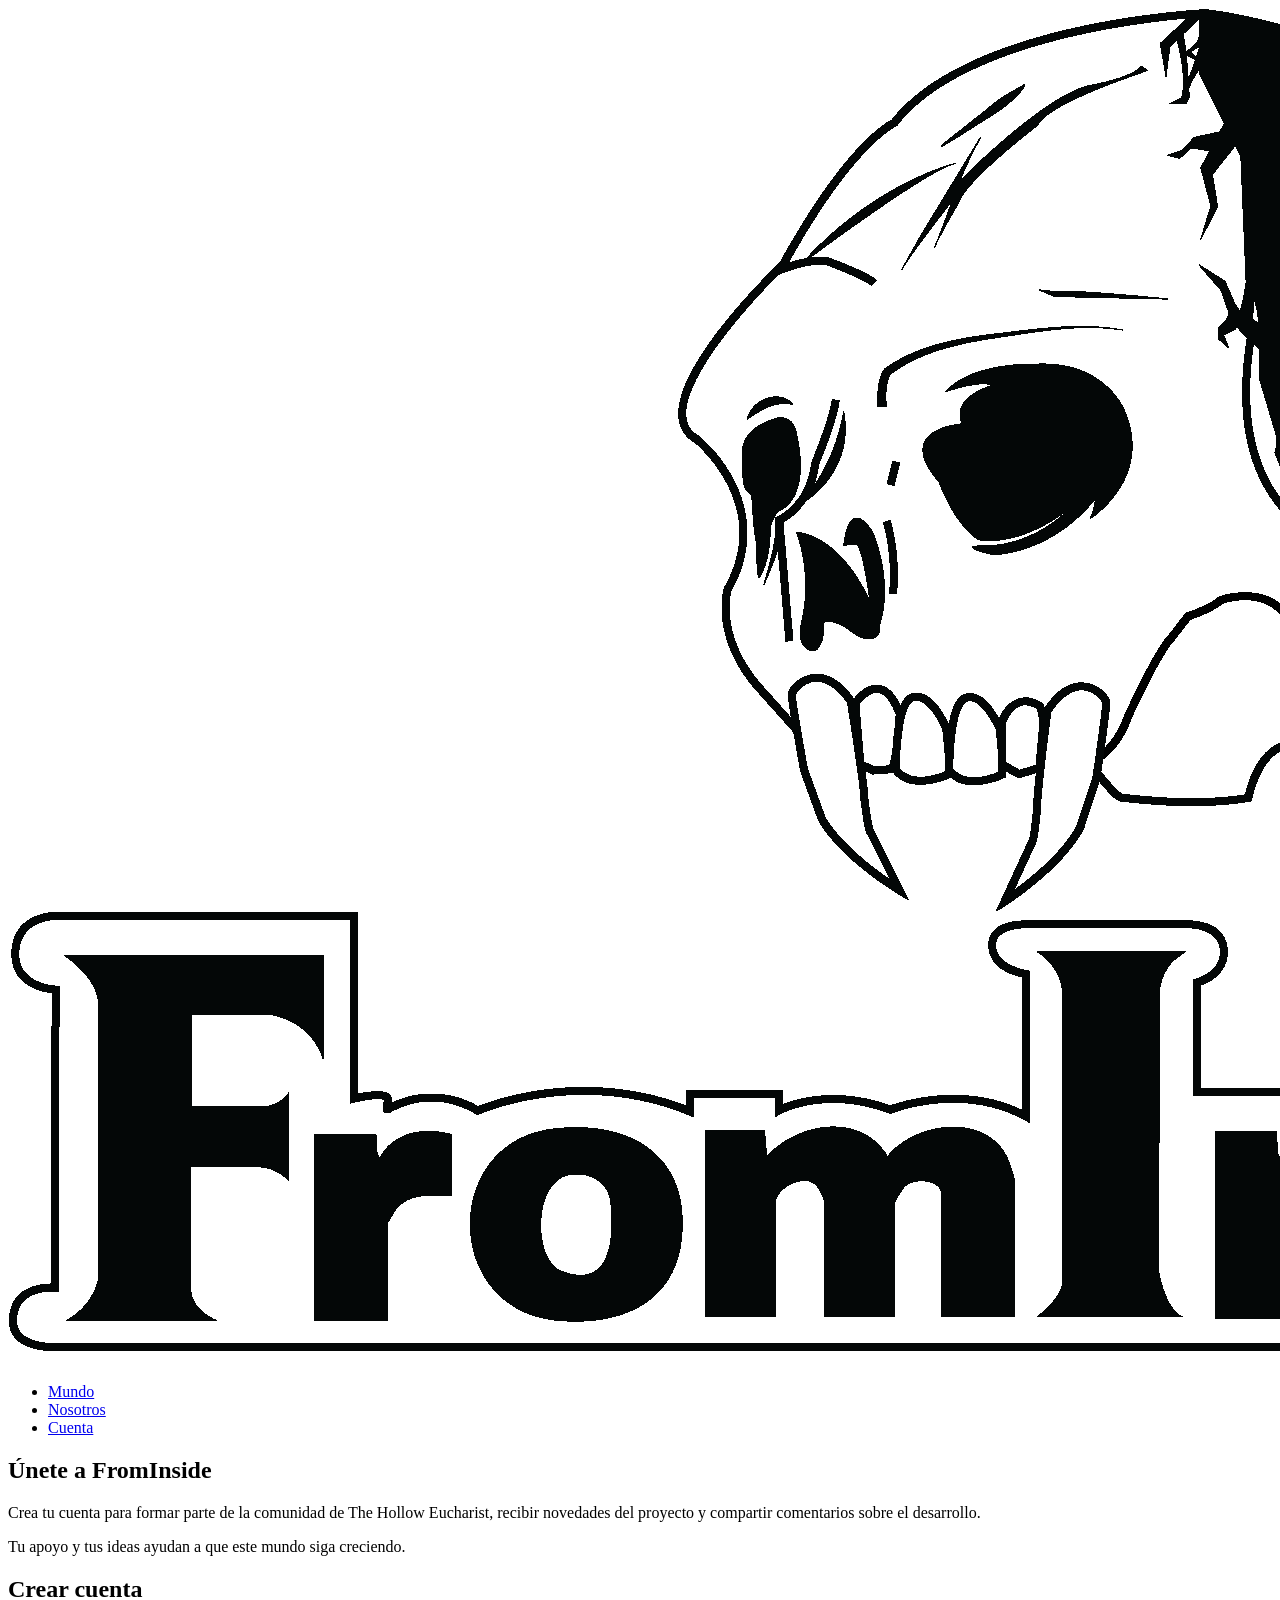
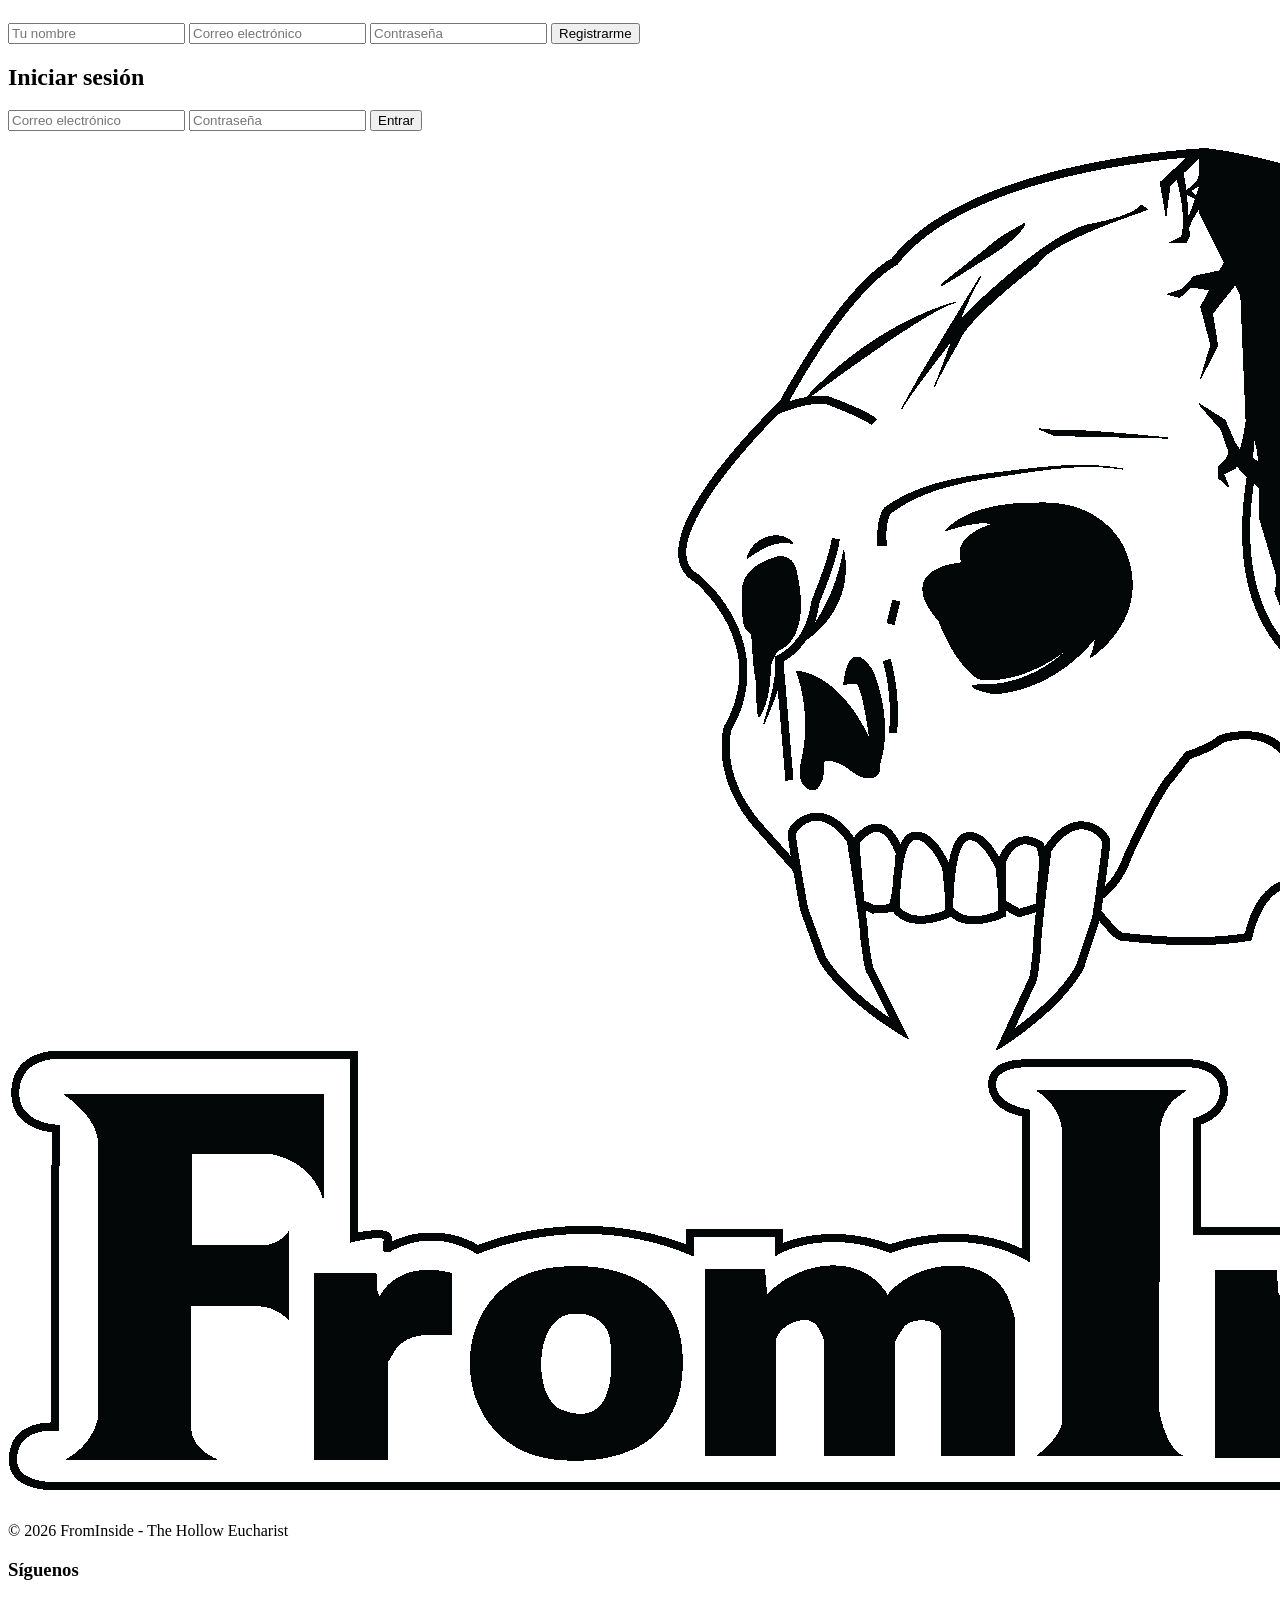
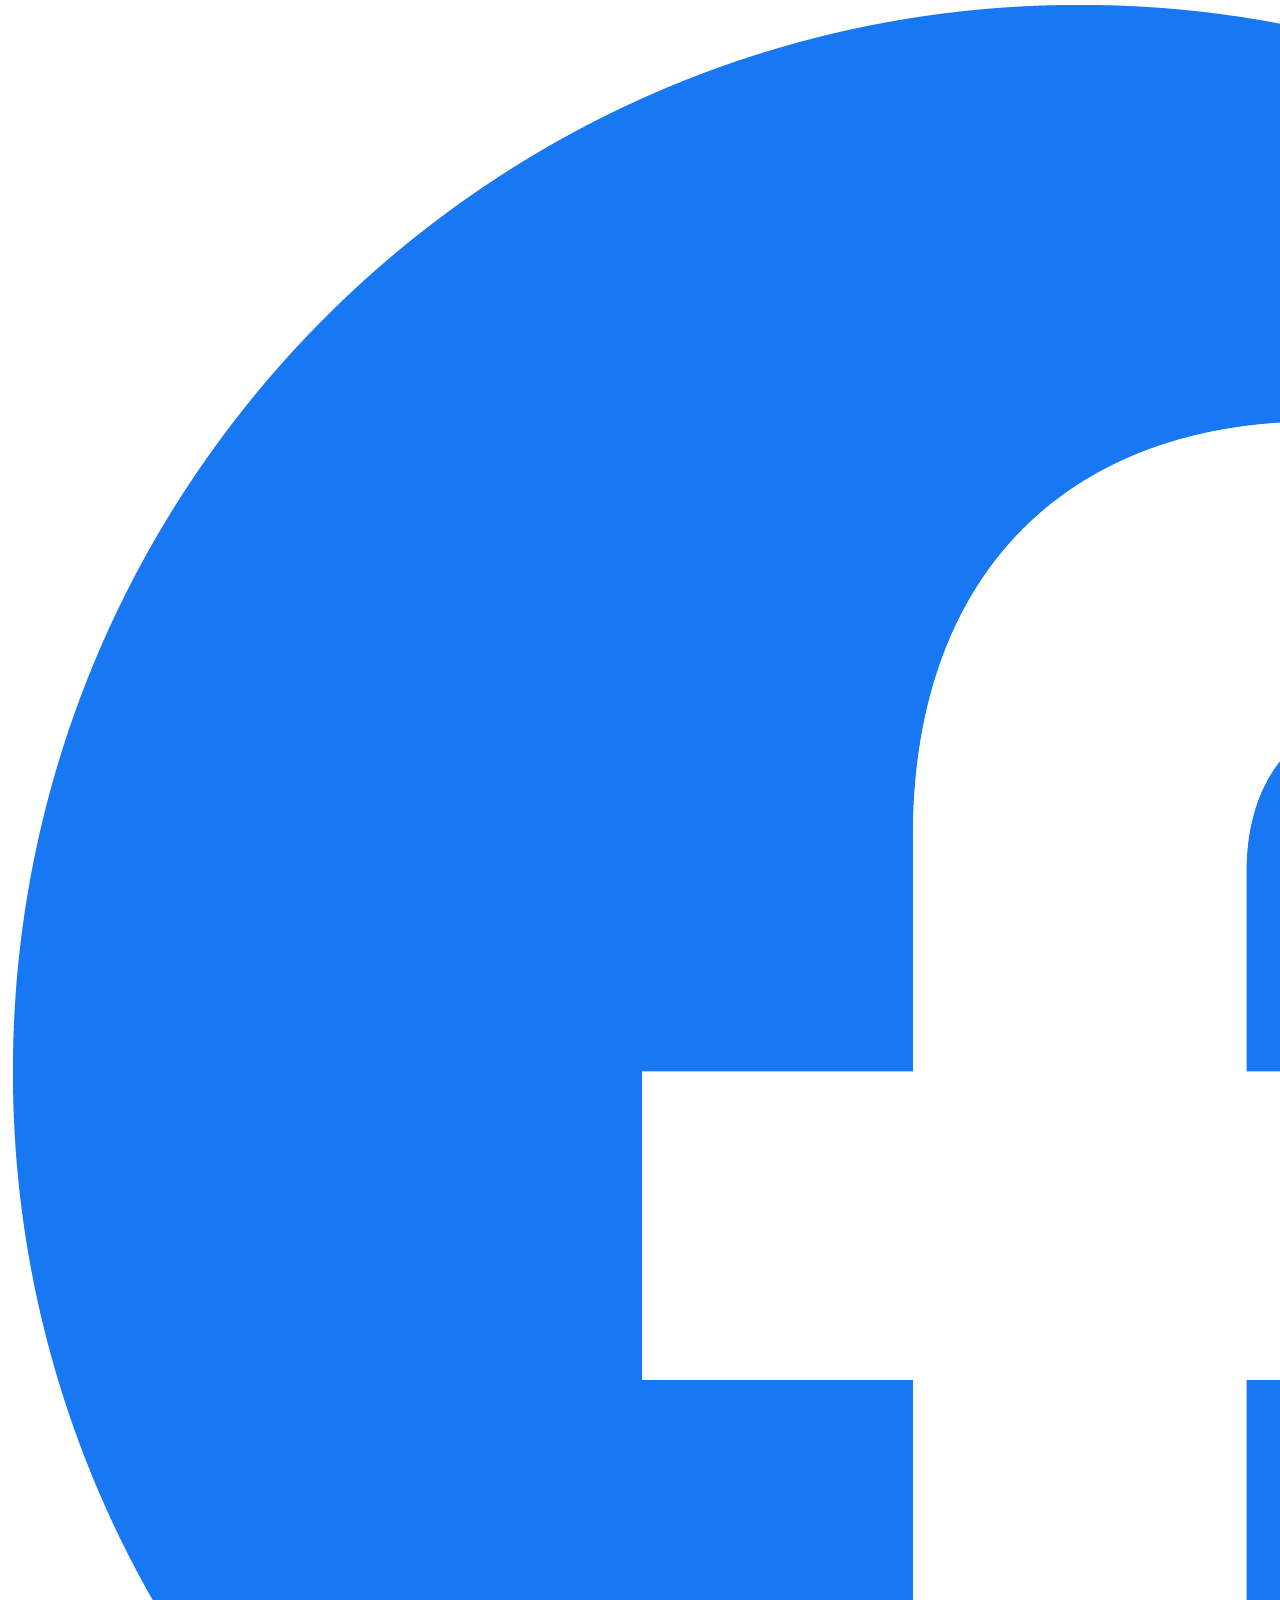
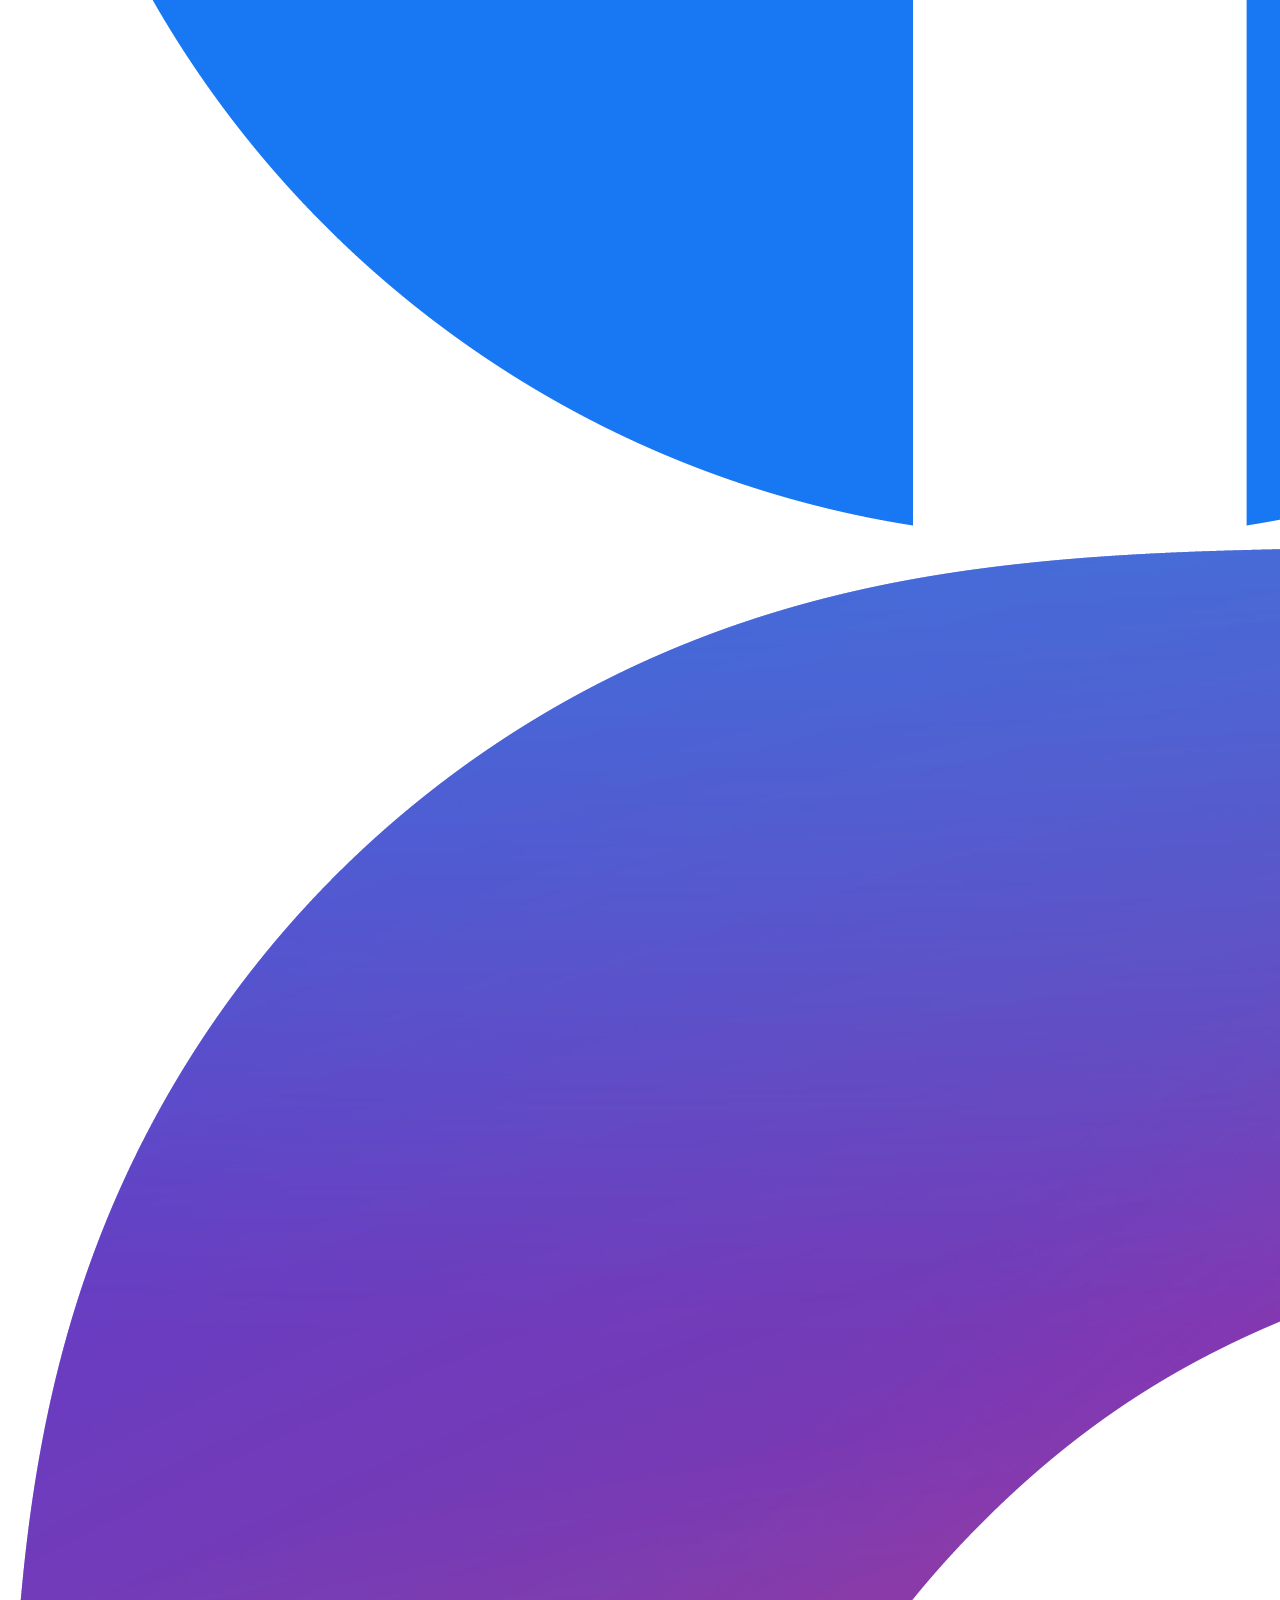
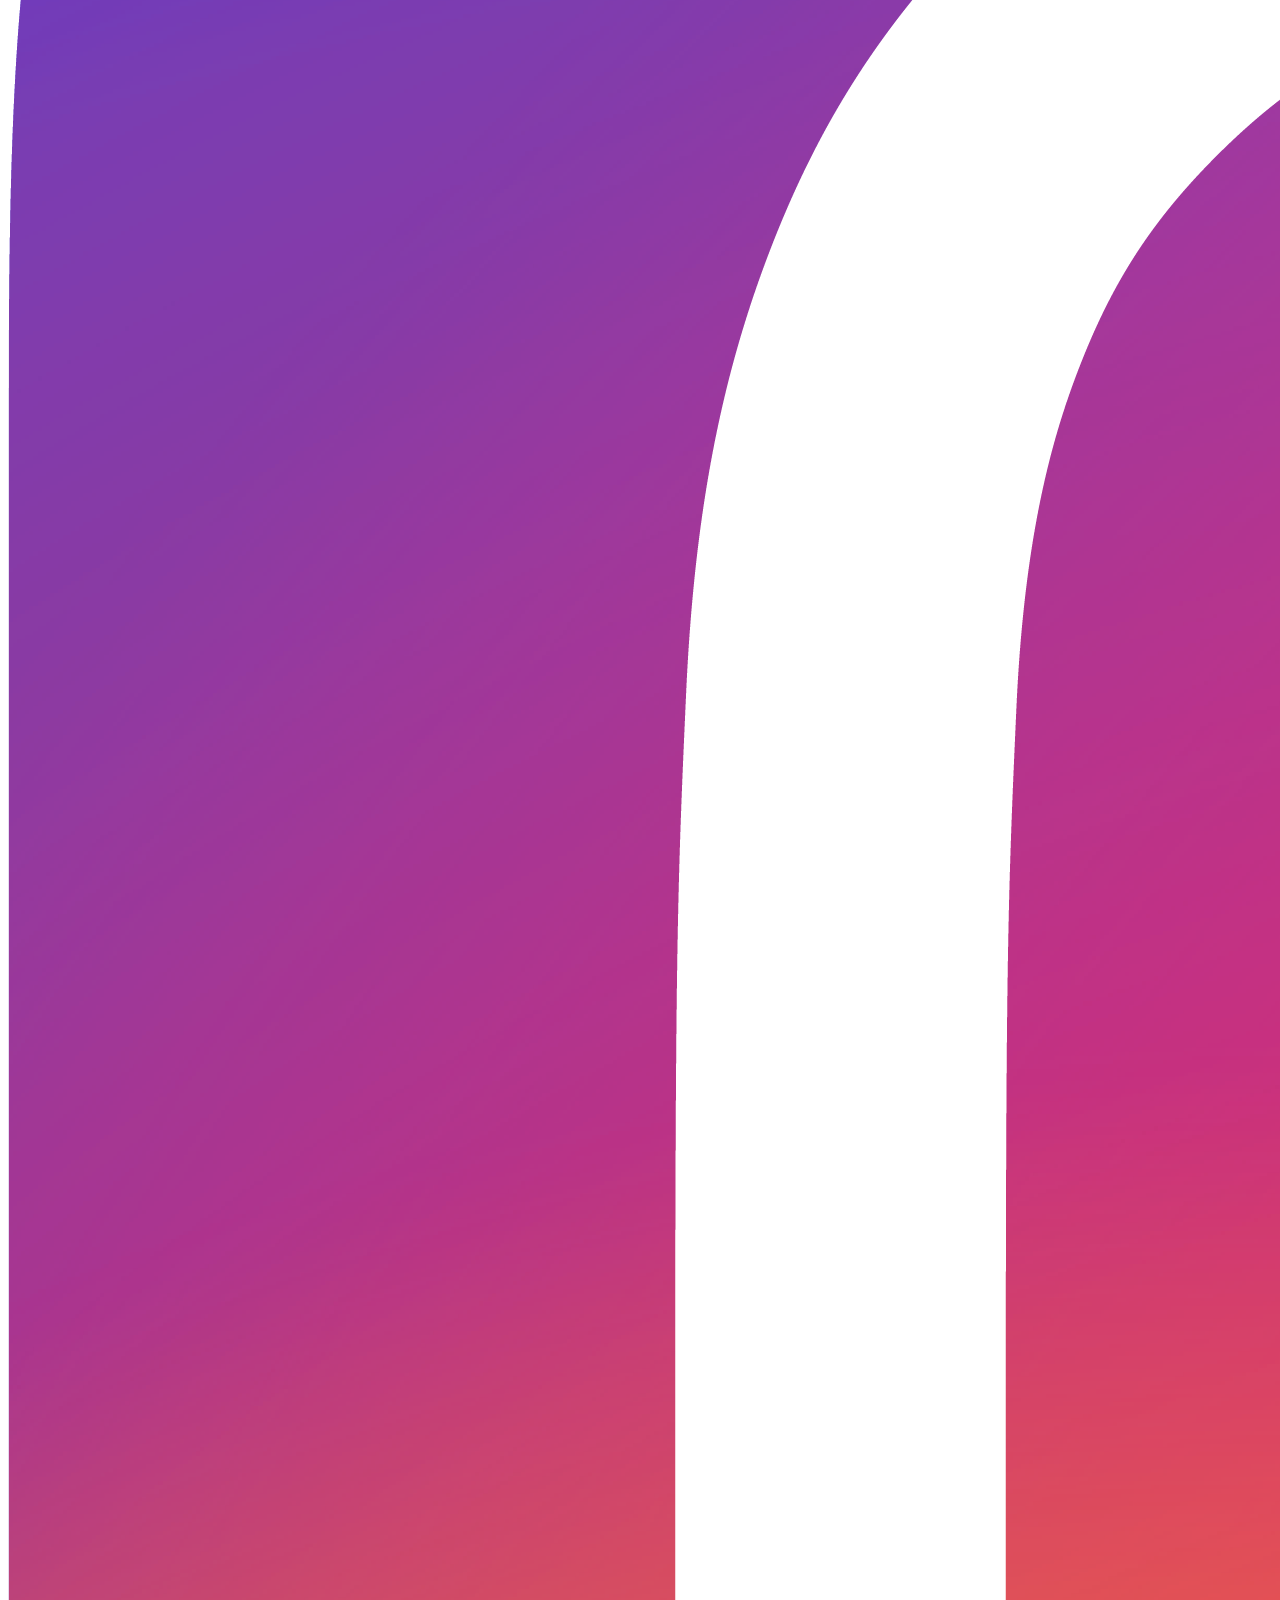
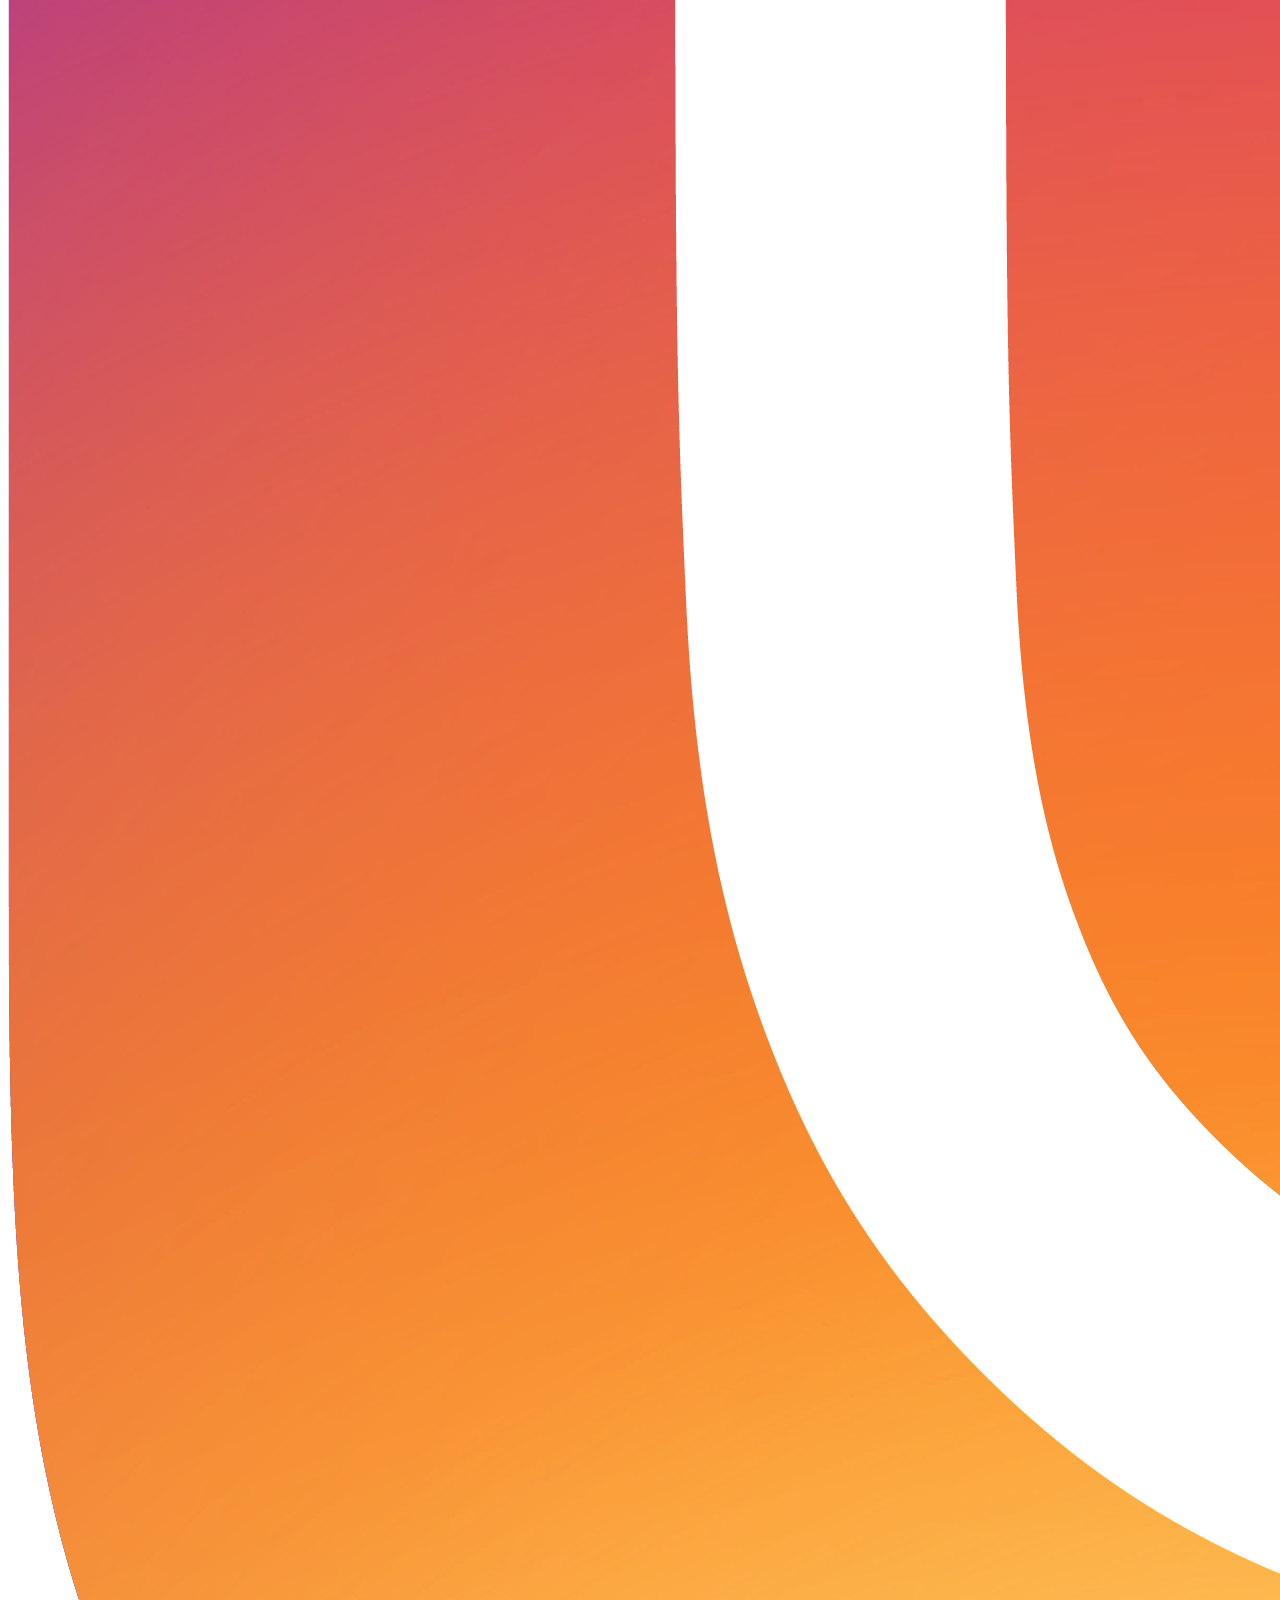
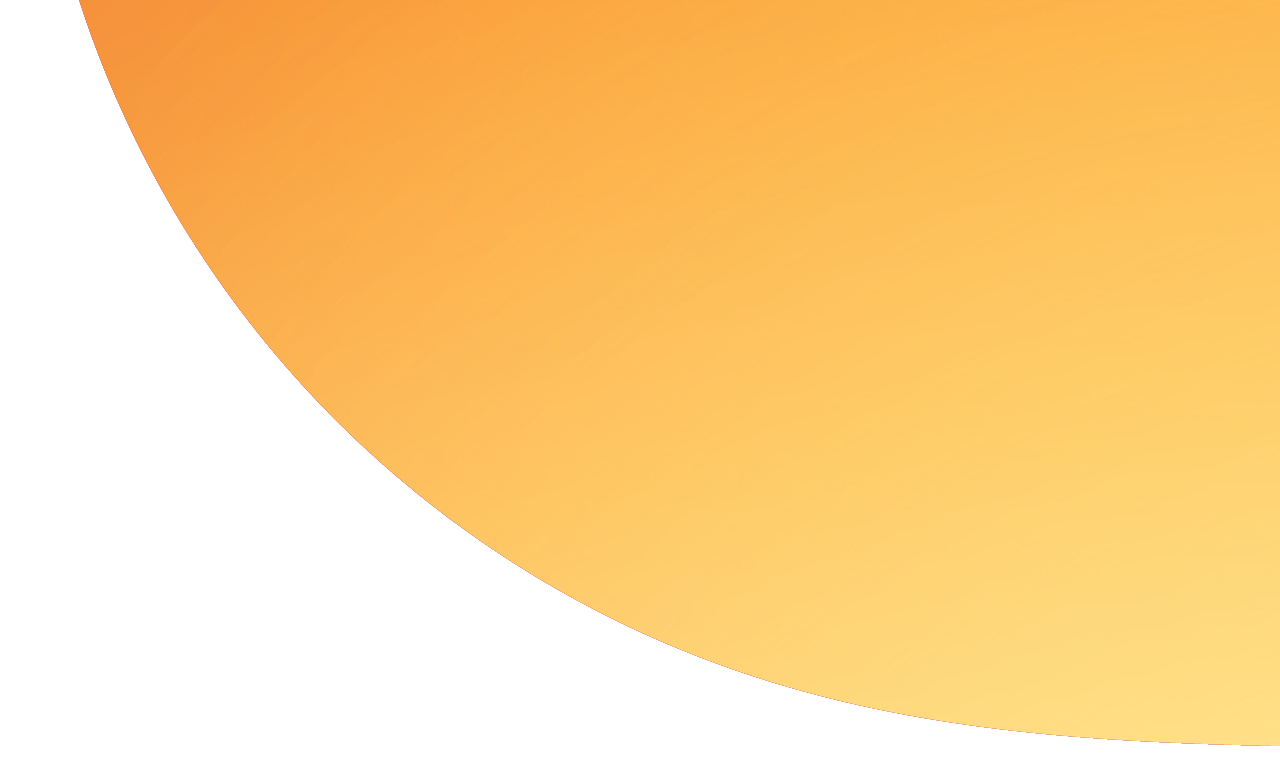
==== Cuenta.html @ 78097d70 "Add files via upload" ====
<!DOCTYPE html>
<html lang="es">

<head>
    <meta charset="UTF-8">
    <meta name="viewport" content="width=device-width, initial-scale=1.0">
    <title>Cuenta | FromInside</title>

    <link rel="preconnect" href="https://fonts.googleapis.com">
    <link rel="preconnect" href="https://fonts.gstatic.com" crossorigin>
    <link href="https://fonts.googleapis.com/css2?family=Oswald:wght@300;400;500;600;700&display=swap" rel="stylesheet">

    <link rel="stylesheet" href="css/EstilosCuenta.css">
</head>

<body>

    <header>
        <div class="header-container">

            <div class="logo">
                <img src="img/logo.png" alt="Logo FromInside">
            </div>

            <nav>
                <ul>
                    <li><a href="Index.html">Mundo</a></li>
                    <li><a href="Nosotros.html">Nosotros</a></li>
                    <li><a class="activo" href="Cuenta.html">Cuenta</a></li>
                </ul>
            </nav>

        </div>
    </header>

    <main class="cuenta-main">

        <section class="cuenta-section">

            <div class="cuenta-info">
                <h1>Únete a FromInside</h1>

                <p>
                    Crea tu cuenta para formar parte de la comunidad de The Hollow Eucharist,
                    recibir novedades del proyecto y compartir comentarios sobre el desarrollo.
                </p>

                <p>
                    Tu apoyo y tus ideas ayudan a que este mundo siga creciendo.
                </p>
            </div>

            <div class="cuenta-contenedor">

                <div class="formulario-cuenta">
                    <h2>Crear cuenta</h2>

                    <form id="registroForm">
                        <input type="text" id="nombreRegistro" placeholder="Tu nombre" required>
                        <input type="email" id="correoRegistro" placeholder="Correo electrónico" required>
                        <input type="password" id="passwordRegistro" placeholder="Contraseña" required>

                        <button type="submit">Registrarme</button>
                    </form>
                </div>

                <div class="formulario-cuenta">
                    <h2>Iniciar sesión</h2>

                    <form id="loginForm">
                        <input type="email" id="correoLogin" placeholder="Correo electrónico" required>
                        <input type="password" id="passwordLogin" placeholder="Contraseña" required>

                        <button type="submit">Entrar</button>
                    </form>
                </div>

            </div>

            <p id="mensajeCuenta"></p>

        </section>

    </main>

    <footer id="redes">
        <div class="footer-contenido">

            <div class="footer-logo">
                <img src="img/logo.png" alt="Logo FromInside">
                <p>© 2026 FromInside - The Hollow Eucharist</p>
            </div>

            <div class="footer-redes">
                <h3>Síguenos</h3>

                <div class="iconos-redes">
                    <a href="https://www.facebook.com/profile.php?id=61584412778342" target="_blank">
                        <img src="img/Facebook_Logo.png" alt="Facebook">
                    </a>

                    <a href="https://www.instagram.com/frominsidepg/" target="_blank">
                        <img src="img/Instagram_icon.png" alt="Instagram">
                    </a>
                </div>
            </div>

        </div>
    </footer>

    <script src="cuenta.js"></script>

</body>

</html>
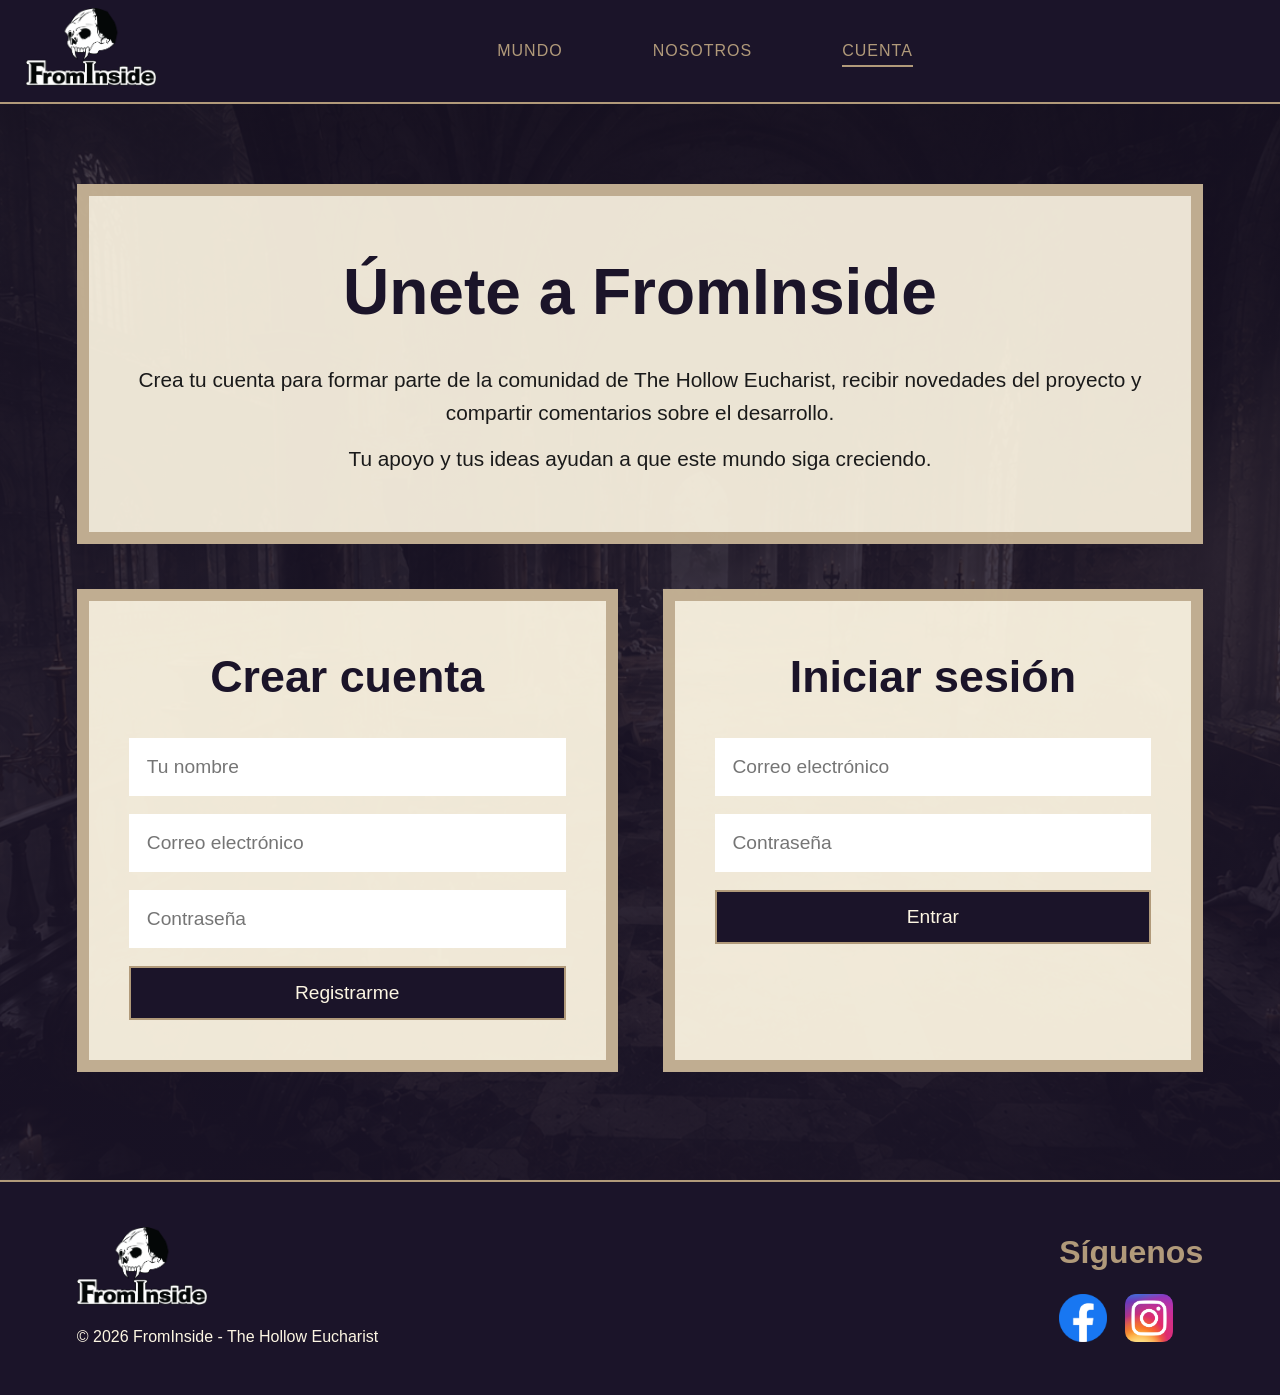
==== commit 12bfdbc4: "Update Cuenta.html" ====
--- a/Cuenta.html
+++ b/Cuenta.html
@@ -24,7 +24,7 @@
 
             <nav>
                 <ul>
-                    <li><a href="Index.html">Mundo</a></li>
+                    <li><a href="index.html">Mundo</a></li>
                     <li><a href="Nosotros.html">Nosotros</a></li>
                     <li><a class="activo" href="Cuenta.html">Cuenta</a></li>
                 </ul>
@@ -112,4 +112,4 @@
 
 </body>
 
-</html>+</html>
--- a/css/EstilosCuenta.css
+++ b/css/EstilosCuenta.css
@@ -0,0 +1,278 @@
+:root {
+    --morado-header: #1b1429;
+    --dorado-medieval: #b19a7a;
+    --pergamino-claro: #dccbb5;
+    --crema-suave: #fdf6e3;
+    --texto-negro: #1a1a1a;
+    --blanco: #ffffff;
+}
+
+* {
+    margin: 0;
+    padding: 0;
+    box-sizing: border-box;
+}
+
+body {
+    font-family: 'Oswald', sans-serif;
+    background-color: var(--pergamino-claro);
+    color: var(--texto-negro);
+    line-height: 1.6;
+    overflow-x: hidden;
+}
+
+header {
+    background-color: var(--morado-header);
+    padding: 8px 2%;
+    position: sticky;
+    top: 0;
+    z-index: 100;
+    border-bottom: 2px solid var(--dorado-medieval);
+}
+
+.header-container {
+    display: flex;
+    align-items: center;
+    justify-content: space-between;
+    width: 100%;
+}
+
+.logo img {
+    width: 130px;
+    height: auto;
+}
+
+nav {
+    flex: 1;
+    display: flex;
+    justify-content: center;
+}
+
+nav ul {
+    list-style: none;
+    display: flex;
+    gap: 90px;
+}
+
+nav a {
+    position: relative;
+    text-decoration: none;
+    color: var(--dorado-medieval);
+    font-weight: 500;
+    text-transform: uppercase;
+    font-size: 1rem;
+    letter-spacing: 1px;
+    padding-bottom: 8px;
+    transition: 0.3s ease;
+}
+
+nav a:hover {
+    color: var(--crema-suave);
+    transform: scale(1.05);
+}
+
+nav a.activo::after,
+nav a:hover::after {
+    content: "";
+    position: absolute;
+    left: 0;
+    bottom: 0;
+    width: 100%;
+    height: 2px;
+    background-color: var(--dorado-medieval);
+}
+
+.cuenta-main {
+    min-height: 820px;
+    background:
+        linear-gradient(rgba(27, 20, 41, 0.78), rgba(27, 20, 41, 0.88)),
+        url("../img/Rey2.png");
+    background-size: cover;
+    background-position: center;
+    padding: 80px 6%;
+}
+
+.cuenta-section {
+    max-width: 1400px;
+    margin: 0 auto;
+}
+
+.cuenta-info {
+    text-align: center;
+    background: rgba(253, 246, 227, 0.92);
+    border: 12px solid rgba(177, 154, 122, 0.75);
+    padding: 45px;
+    margin-bottom: 45px;
+}
+
+.cuenta-info h1 {
+    font-size: 4rem;
+    color: var(--morado-header);
+    margin-bottom: 20px;
+}
+
+.cuenta-info p {
+    font-size: 1.3rem;
+    margin-bottom: 12px;
+}
+
+.cuenta-contenedor {
+    display: grid;
+    grid-template-columns: repeat(2, 1fr);
+    gap: 45px;
+}
+
+.formulario-cuenta {
+    background: rgba(253, 246, 227, 0.94);
+    border: 12px solid rgba(177, 154, 122, 0.75);
+    padding: 40px;
+}
+
+.formulario-cuenta h2 {
+    font-size: 2.8rem;
+    color: var(--morado-header);
+    margin-bottom: 25px;
+    text-align: center;
+}
+
+.formulario-cuenta input {
+    width: 100%;
+    font-family: 'Oswald', sans-serif;
+    font-size: 1.2rem;
+    padding: 16px;
+    margin-bottom: 18px;
+    border: 2px solid transparent;
+    outline: none;
+    background-color: var(--blanco);
+    color: var(--texto-negro);
+}
+
+.formulario-cuenta input:focus {
+    border-color: var(--dorado-medieval);
+}
+
+.formulario-cuenta button {
+    width: 100%;
+    background-color: var(--morado-header);
+    color: var(--crema-suave);
+    border: 2px solid var(--dorado-medieval);
+    padding: 14px 32px;
+    font-family: 'Oswald', sans-serif;
+    font-size: 1.2rem;
+    cursor: pointer;
+    transition: 0.3s ease;
+}
+
+.formulario-cuenta button:hover {
+    background-color: var(--dorado-medieval);
+    color: var(--morado-header);
+    transform: scale(1.03);
+}
+
+#mensajeCuenta {
+    text-align: center;
+    margin-top: 28px;
+    font-size: 1.3rem;
+    color: var(--crema-suave);
+}
+
+footer {
+    background-color: var(--morado-header);
+    color: var(--crema-suave);
+    border-top: 2px solid var(--dorado-medieval);
+    padding: 45px 6%;
+}
+
+.footer-contenido {
+    display: flex;
+    align-items: center;
+    justify-content: space-between;
+    max-width: 1500px;
+    margin: 0 auto;
+}
+
+.footer-logo img {
+    width: 130px;
+    margin-bottom: 12px;
+}
+
+.footer-redes h3 {
+    font-size: 2rem;
+    color: var(--dorado-medieval);
+    margin-bottom: 16px;
+}
+
+.iconos-redes {
+    display: flex;
+    gap: 18px;
+}
+
+.iconos-redes img {
+    width: 48px;
+    transition: 0.3s ease;
+}
+
+.iconos-redes img:hover {
+    transform: scale(1.1);
+}
+
+
+
+
+@media (max-width: 900px) {
+    .cuenta-contenedor {
+        grid-template-columns: 1fr;
+    }
+
+    nav ul {
+        gap: 35px;
+    }
+
+    .cuenta-info h1 {
+        font-size: 3rem;
+    }
+}
+
+@media (max-width: 700px) {
+    .header-container {
+        flex-direction: column;
+        gap: 18px;
+    }
+
+    nav ul {
+        gap: 18px;
+        flex-wrap: wrap;
+        justify-content: center;
+    }
+
+    .logo img {
+        width: 100px;
+    }
+
+    .cuenta-main {
+        padding: 45px 4%;
+    }
+
+    .cuenta-info,
+    .formulario-cuenta {
+        padding: 28px;
+    }
+
+    .cuenta-info h1 {
+        font-size: 2.4rem;
+    }
+
+    .formulario-cuenta h2 {
+        font-size: 2.1rem;
+    }
+
+    .footer-contenido {
+        flex-direction: column;
+        text-align: center;
+        gap: 30px;
+    }
+
+    .iconos-redes {
+        justify-content: center;
+    }
+}
